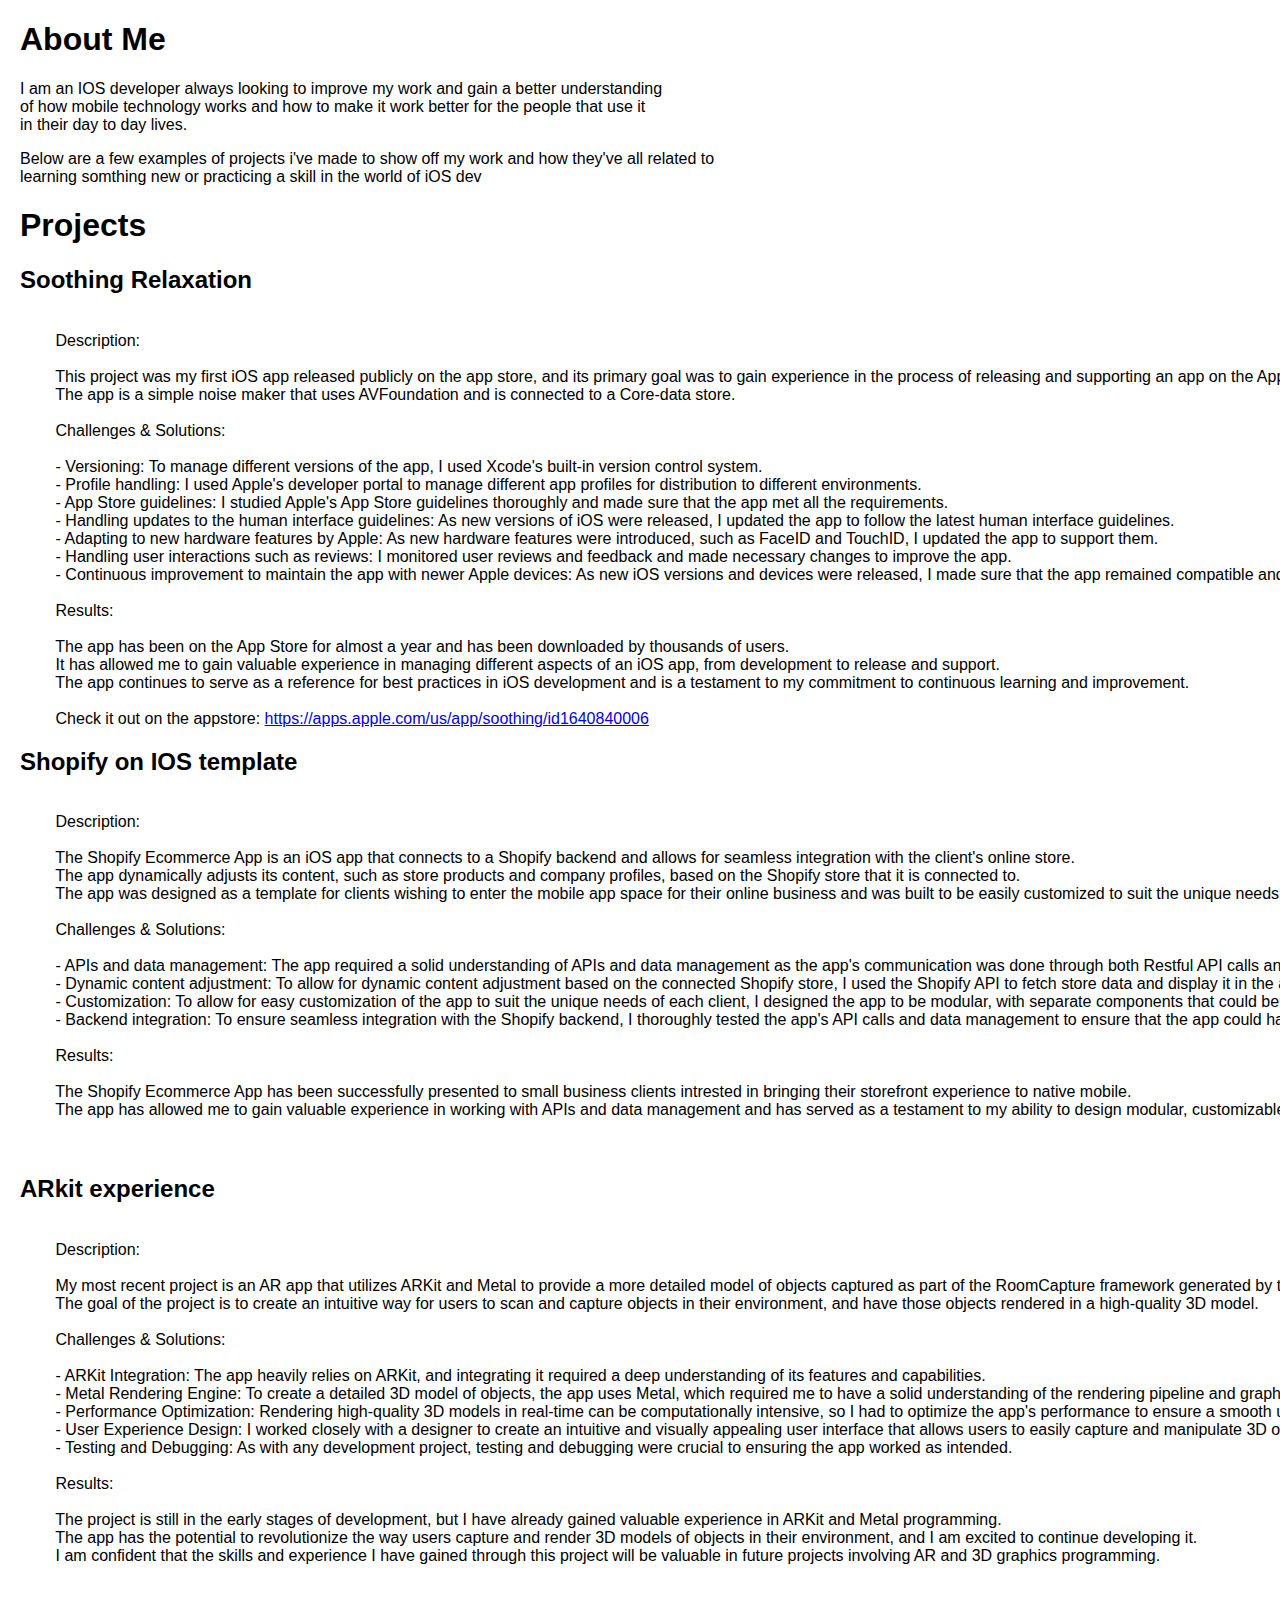
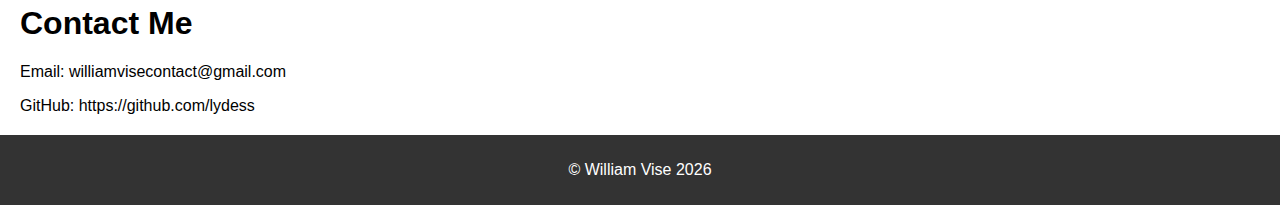
==== index.html @ 891b5a42 "Update index.html" ====
<!DOCTYPE html>
<html lang="en">
<head>
  <meta charset="UTF-8">
  <meta name="viewport" content="width=device-width, initial-scale=1.0">
  <title>Your Name - GitHub Page</title>
  <link rel="stylesheet" href="index.css">
</head>
<body>


  <main>
    <section id="about">
      <h1>About Me</h1>
      <p>I am an IOS developer always looking to improve my work and gain a better understanding <br>
        of how mobile technology works and how to make it work better for the people that use it <br>
        in their day to day lives. <br>
      </p>
      <p>
        Below are a few examples of projects i've made to show off my work and how they've all related to <br>
        learning somthing new or practicing a skill in the world of iOS dev
      </p>
    </section>

    <section id="projects">
      <h1>Projects</h1>
       <h2>Soothing Relaxation </H2>
       <div style="white-space:pre"> 
        Description: 
        
        This project was my first iOS app released publicly on the app store, and its primary goal was to gain experience in the process of releasing and supporting an app on the App Store over a longer period. 
        The app is a simple noise maker that uses AVFoundation and is connected to a Core-data store.

        Challenges & Solutions:
        
        - Versioning: To manage different versions of the app, I used Xcode's built-in version control system.
        - Profile handling: I used Apple's developer portal to manage different app profiles for distribution to different environments.
        - App Store guidelines: I studied Apple's App Store guidelines thoroughly and made sure that the app met all the requirements.
        - Handling updates to the human interface guidelines: As new versions of iOS were released, I updated the app to follow the latest human interface guidelines.
        - Adapting to new hardware features by Apple: As new hardware features were introduced, such as FaceID and TouchID, I updated the app to support them.
        - Handling user interactions such as reviews: I monitored user reviews and feedback and made necessary changes to improve the app.
        - Continuous improvement to maintain the app with newer Apple devices: As new iOS versions and devices were released, I made sure that the app remained compatible and functional.
       
        Results:

        The app has been on the App Store for almost a year and has been downloaded by thousands of users.
        It has allowed me to gain valuable experience in managing different aspects of an iOS app, from development to release and support.
        The app continues to serve as a reference for best practices in iOS development and is a testament to my commitment to continuous learning and improvement.

        Check it out on the appstore: <a href="https://apps.apple.com/us/app/soothing/id1640840006">https://apps.apple.com/us/app/soothing/id1640840006</a>
</div> 
       <h2>Shopify on IOS template </h2> 
       <div style="white-space:pre"> 
        Description: 

        The Shopify Ecommerce App is an iOS app that connects to a Shopify backend and allows for seamless integration with the client's online store. 
        The app dynamically adjusts its content, such as store products and company profiles, based on the Shopify store that it is connected to. 
        The app was designed as a template for clients wishing to enter the mobile app space for their online business and was built to be easily customized to suit the unique needs of each client during consultation.

        Challenges & Solutions:

        - APIs and data management: The app required a solid understanding of APIs and data management as the app's communication was done through both Restful API calls and a Swift package that managed the data exchanges via Graph.Ql.
        - Dynamic content adjustment: To allow for dynamic content adjustment based on the connected Shopify store, I used the Shopify API to fetch store data and display it in the app.
        - Customization: To allow for easy customization of the app to suit the unique needs of each client, I designed the app to be modular, with separate components that could be easily swapped out or customized.
        - Backend integration: To ensure seamless integration with the Shopify backend, I thoroughly tested the app's API calls and data management to ensure that the app could handle different scenarios and edge cases.

        Results:

        The Shopify Ecommerce App has been successfully presented to small business clients intrested in bringing their storefront experience to native mobile.
        The app has allowed me to gain valuable experience in working with APIs and data management and has served as a testament to my ability to design modular, customizable apps that can be easily adapted to suit the unique needs of each client.
      
      </div>
       <h2>ARkit experience</h2>
       <div style="white-space:pre">
        Description:

        My most recent project is an AR app that utilizes ARKit and Metal to provide a more detailed model of objects captured as part of the RoomCapture framework generated by the ARKit scanning session. 
        The goal of the project is to create an intuitive way for users to scan and capture objects in their environment, and have those objects rendered in a high-quality 3D model.

        Challenges & Solutions:
        
        - ARKit Integration: The app heavily relies on ARKit, and integrating it required a deep understanding of its features and capabilities.
        - Metal Rendering Engine: To create a detailed 3D model of objects, the app uses Metal, which required me to have a solid understanding of the rendering pipeline and graphics programming.
        - Performance Optimization: Rendering high-quality 3D models in real-time can be computationally intensive, so I had to optimize the app's performance to ensure a smooth user experience.
        - User Experience Design: I worked closely with a designer to create an intuitive and visually appealing user interface that allows users to easily capture and manipulate 3D objects.
        - Testing and Debugging: As with any development project, testing and debugging were crucial to ensuring the app worked as intended.
        
        Results:
        
        The project is still in the early stages of development, but I have already gained valuable experience in ARKit and Metal programming.
        The app has the potential to revolutionize the way users capture and render 3D models of objects in their environment, and I am excited to continue developing it.
        I am confident that the skills and experience I have gained through this project will be valuable in future projects involving AR and 3D graphics programming.
      </div>
        
      
    </section>

    <section id="contact">
      <h1>Contact Me</h1>
      <p>Email: williamvisecontact@gmail.com</p>
      <p>GitHub: https://github.com/lydess</p>
    </section>
  </main>

  <footer>
    <p> &copy; William Vise
      <script>document.write(new Date().getFullYear());</script>
    </p>
  </footer>
</body>
</html>
---- index.css ----
body {
  font-family: Arial, Helvetica, sans-serif;
  margin: 0;
  padding: 0;
}

header {
  background-color: #333;
  color: #fff;
  padding: 10px;
}

nav ul {
  list-style: none;
  margin: 0;
  padding: 0;
}

nav ul li {
  display: inline-block;
}

nav ul li a {
  color: #fff;
  display: block;
  padding: 10px;
  text-decoration: none;
}

nav ul li a:hover {
  background-color: #555;
}

main {
  margin: 20px;
}

section {
  margin: 20px 0;
}

h1 {
  font-size: 2em;
}

ul {
  list-style: none;
  margin: 0;
  padding: 0;
}

li a {
  color: #333;
  display: block;
  padding: 10px;
  text-decoration: none;
}

li a:hover {
  background-color: #eee;
}

footer {
  background-color: #333;
  color: #fff;
  padding: 10px;
  text-align: center;
}

/* Media Queries */
@media screen and (max-width: 600px) {
  nav ul li {
    display: block;
  }

  nav ul li a {
    padding: 5px;
  }
}
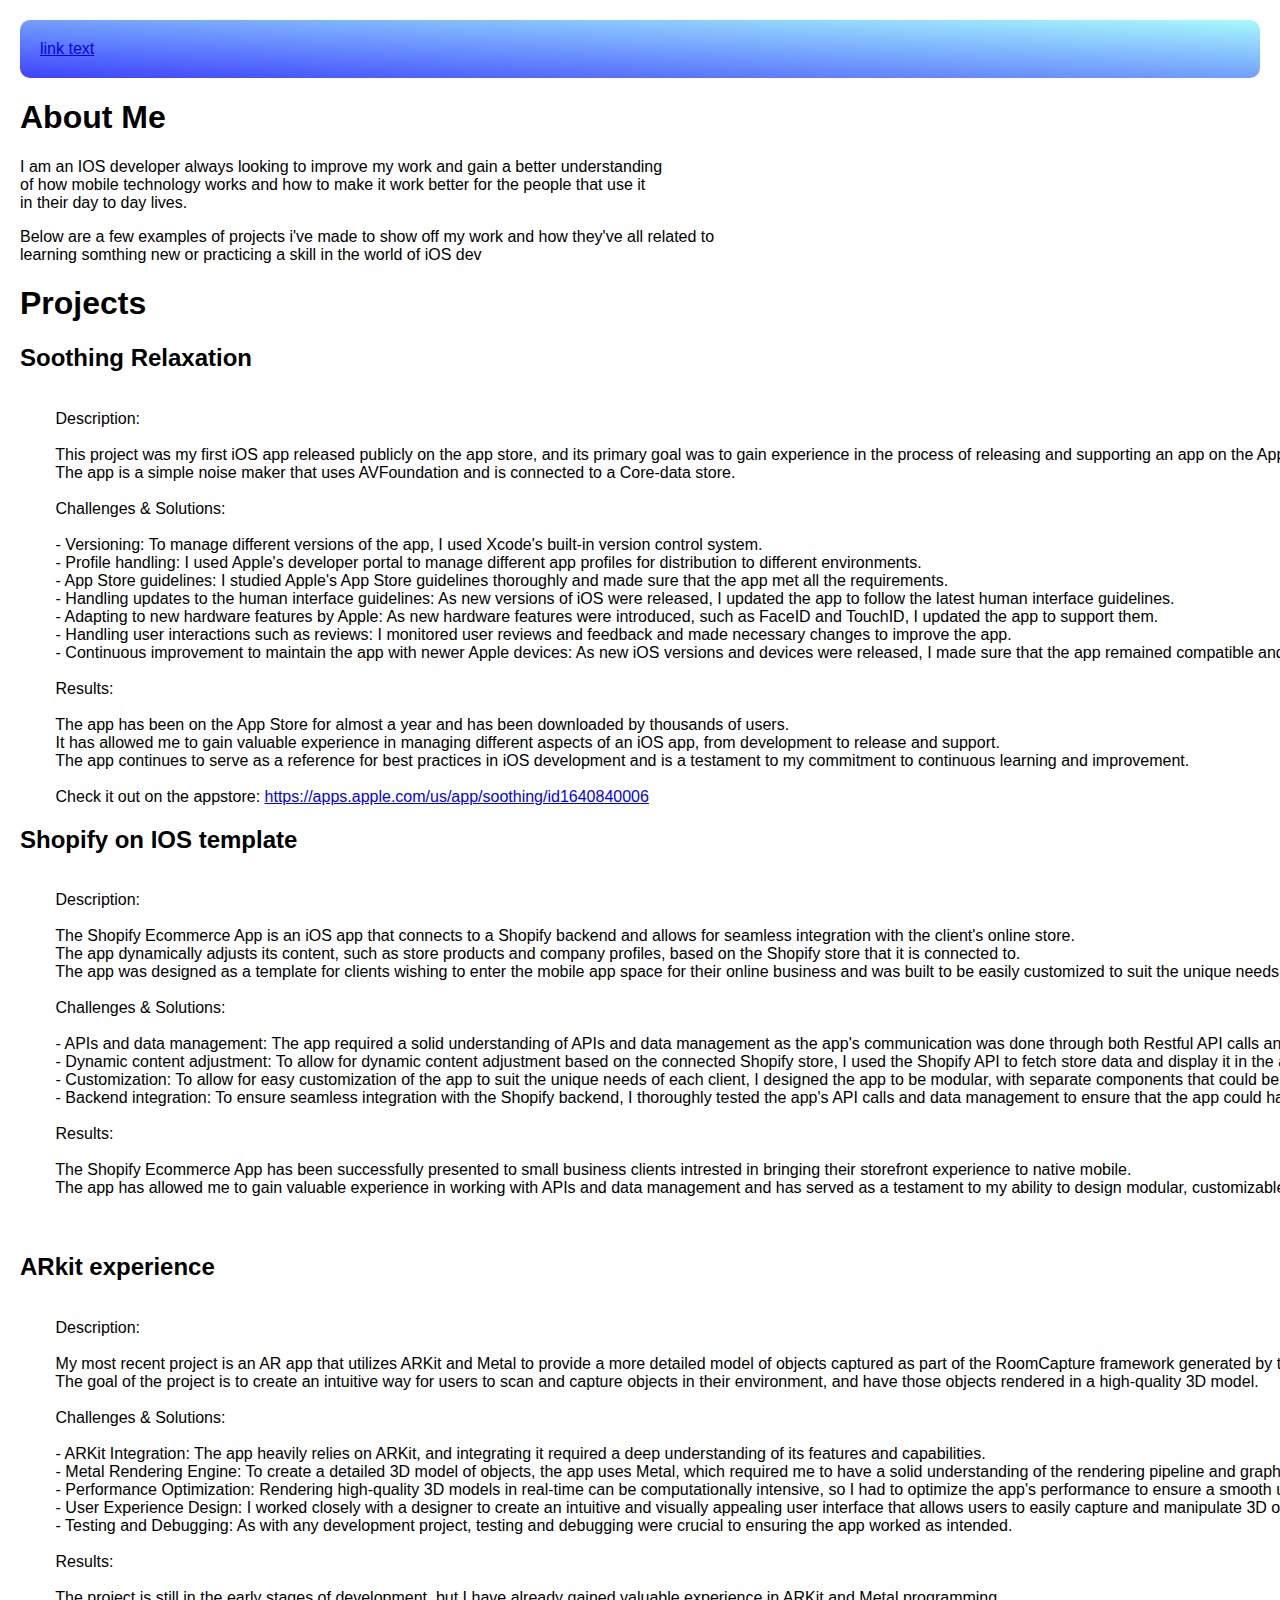
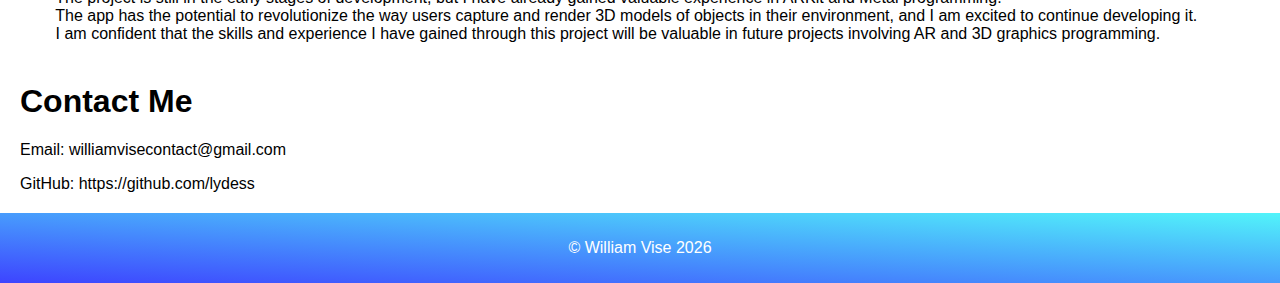
==== commit 986273c0: "added about page" ====
--- a/index.html
+++ b/index.html
@@ -3,13 +3,14 @@
 <head>
   <meta charset="UTF-8">
   <meta name="viewport" content="width=device-width, initial-scale=1.0">
-  <title>Your Name - GitHub Page</title>
+  <title>William Vise Portfolio</title>
   <link rel="stylesheet" href="index.css">
 </head>
 <body>
 
 
   <main>
+    <header><a href="about.html">link text</a></header>
     <section id="about">
       <h1>About Me</h1>
       <p>I am an IOS developer always looking to improve my work and gain a better understanding <br>
--- a/index.css
+++ b/index.css
@@ -5,9 +5,10 @@
 }
 
 header {
-  background-color: #333;
-  color: #fff;
-  padding: 10px;
+  background: linear-gradient(to top right, rgb(61, 67, 255), rgba(82, 244, 250, 0.505));
+  color: rgb(183, 237, 255);
+  padding: 20px;
+  border-radius:  10px;
 }
 
 nav ul {
@@ -61,7 +62,7 @@
 }
 
 footer {
-  background-color: #333;
+  background: linear-gradient(to top right, rgb(61, 68, 255), rgb(82, 244, 250));
   color: #fff;
   padding: 10px;
   text-align: center;
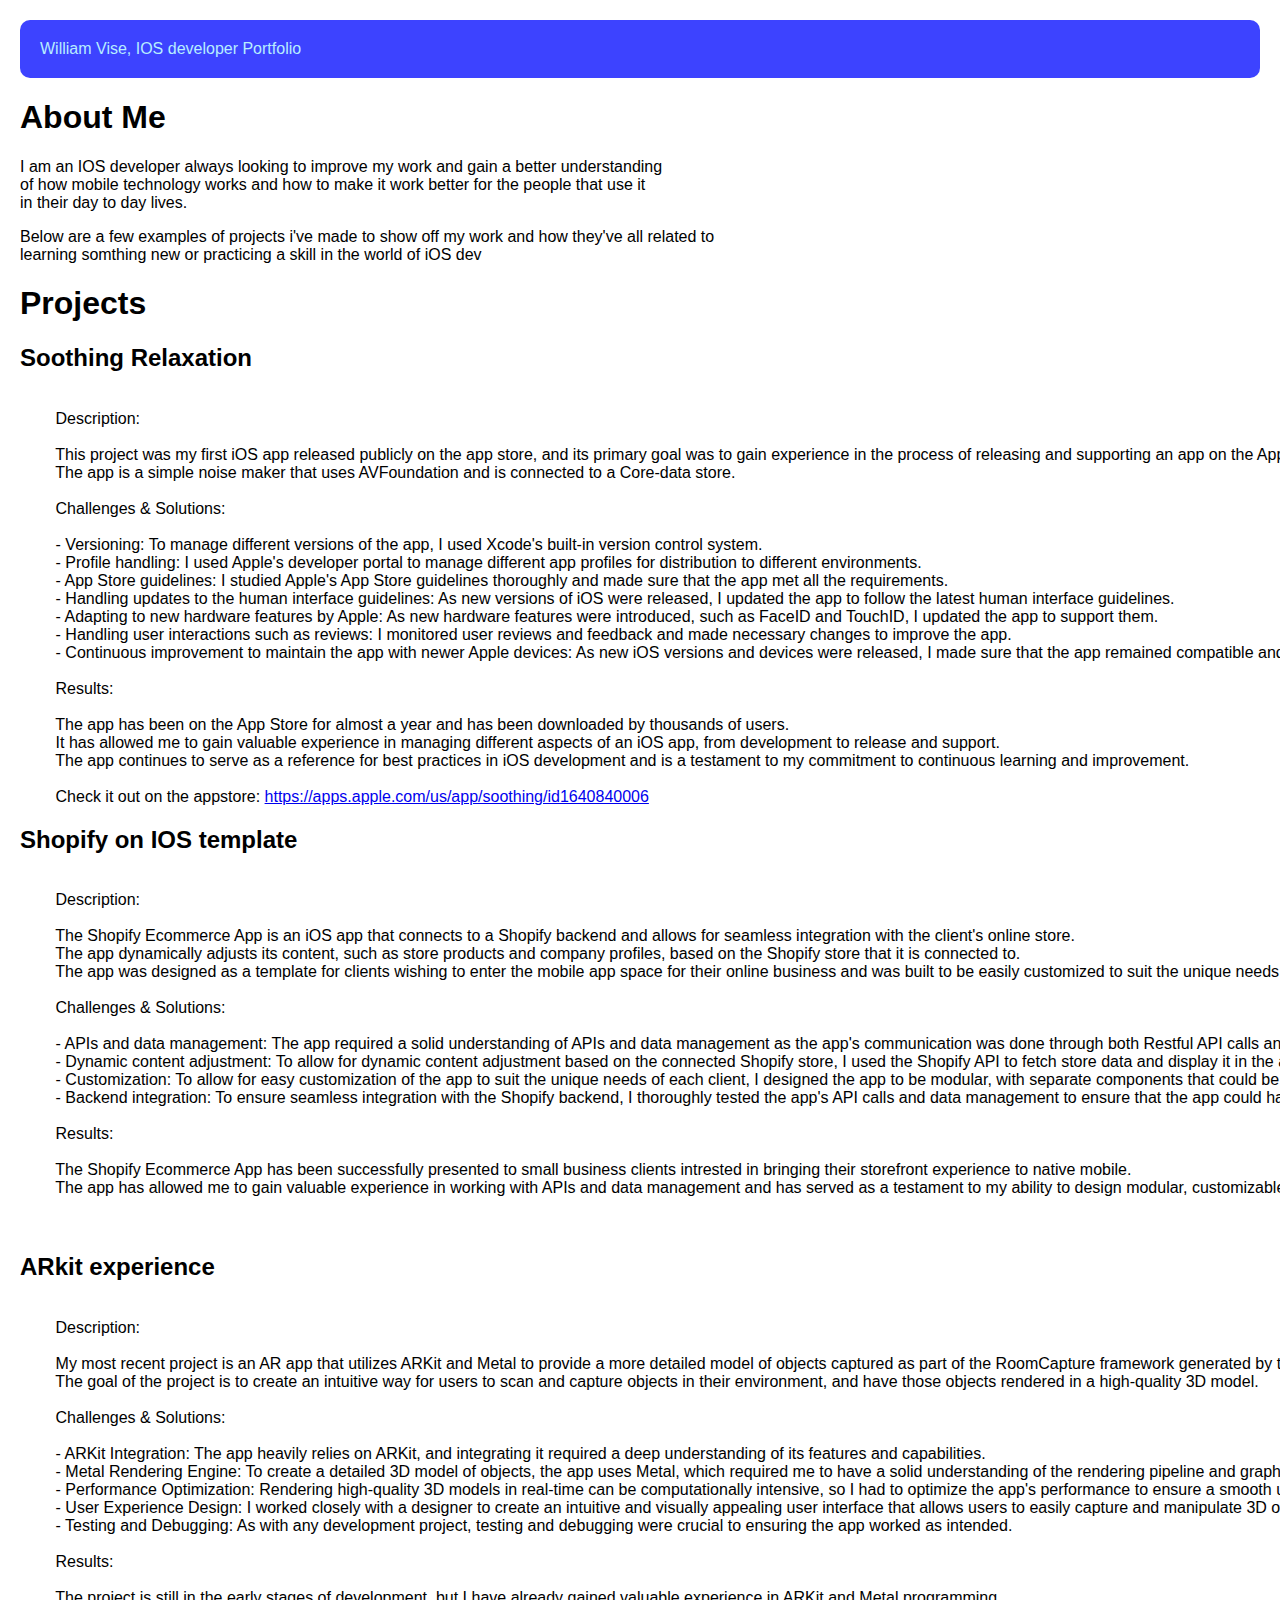
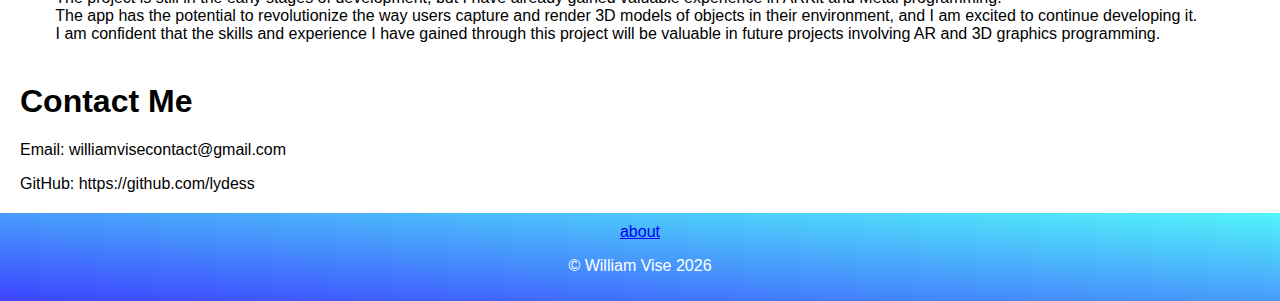
==== commit 0c7d5621: "quick fix" ====
--- a/index.html
+++ b/index.html
@@ -10,7 +10,7 @@
 
 
   <main>
-    <header><a href="about.html">link text</a></header>
+    <header> William Vise, IOS developer Portfolio </header>
     <section id="about">
       <h1>About Me</h1>
       <p>I am an IOS developer always looking to improve my work and gain a better understanding <br>
@@ -104,6 +104,7 @@
   </main>
 
   <footer>
+    <a href="about.html">about</a>
     <p> &copy; William Vise
       <script>document.write(new Date().getFullYear());</script>
     </p>
--- a/index.css
+++ b/index.css
@@ -5,7 +5,7 @@
 }
 
 header {
-  background: linear-gradient(to top right, rgb(61, 67, 255), rgba(82, 244, 250, 0.505));
+  background: rgb(61, 67, 255);
   color: rgb(183, 237, 255);
   padding: 20px;
   border-radius:  10px;
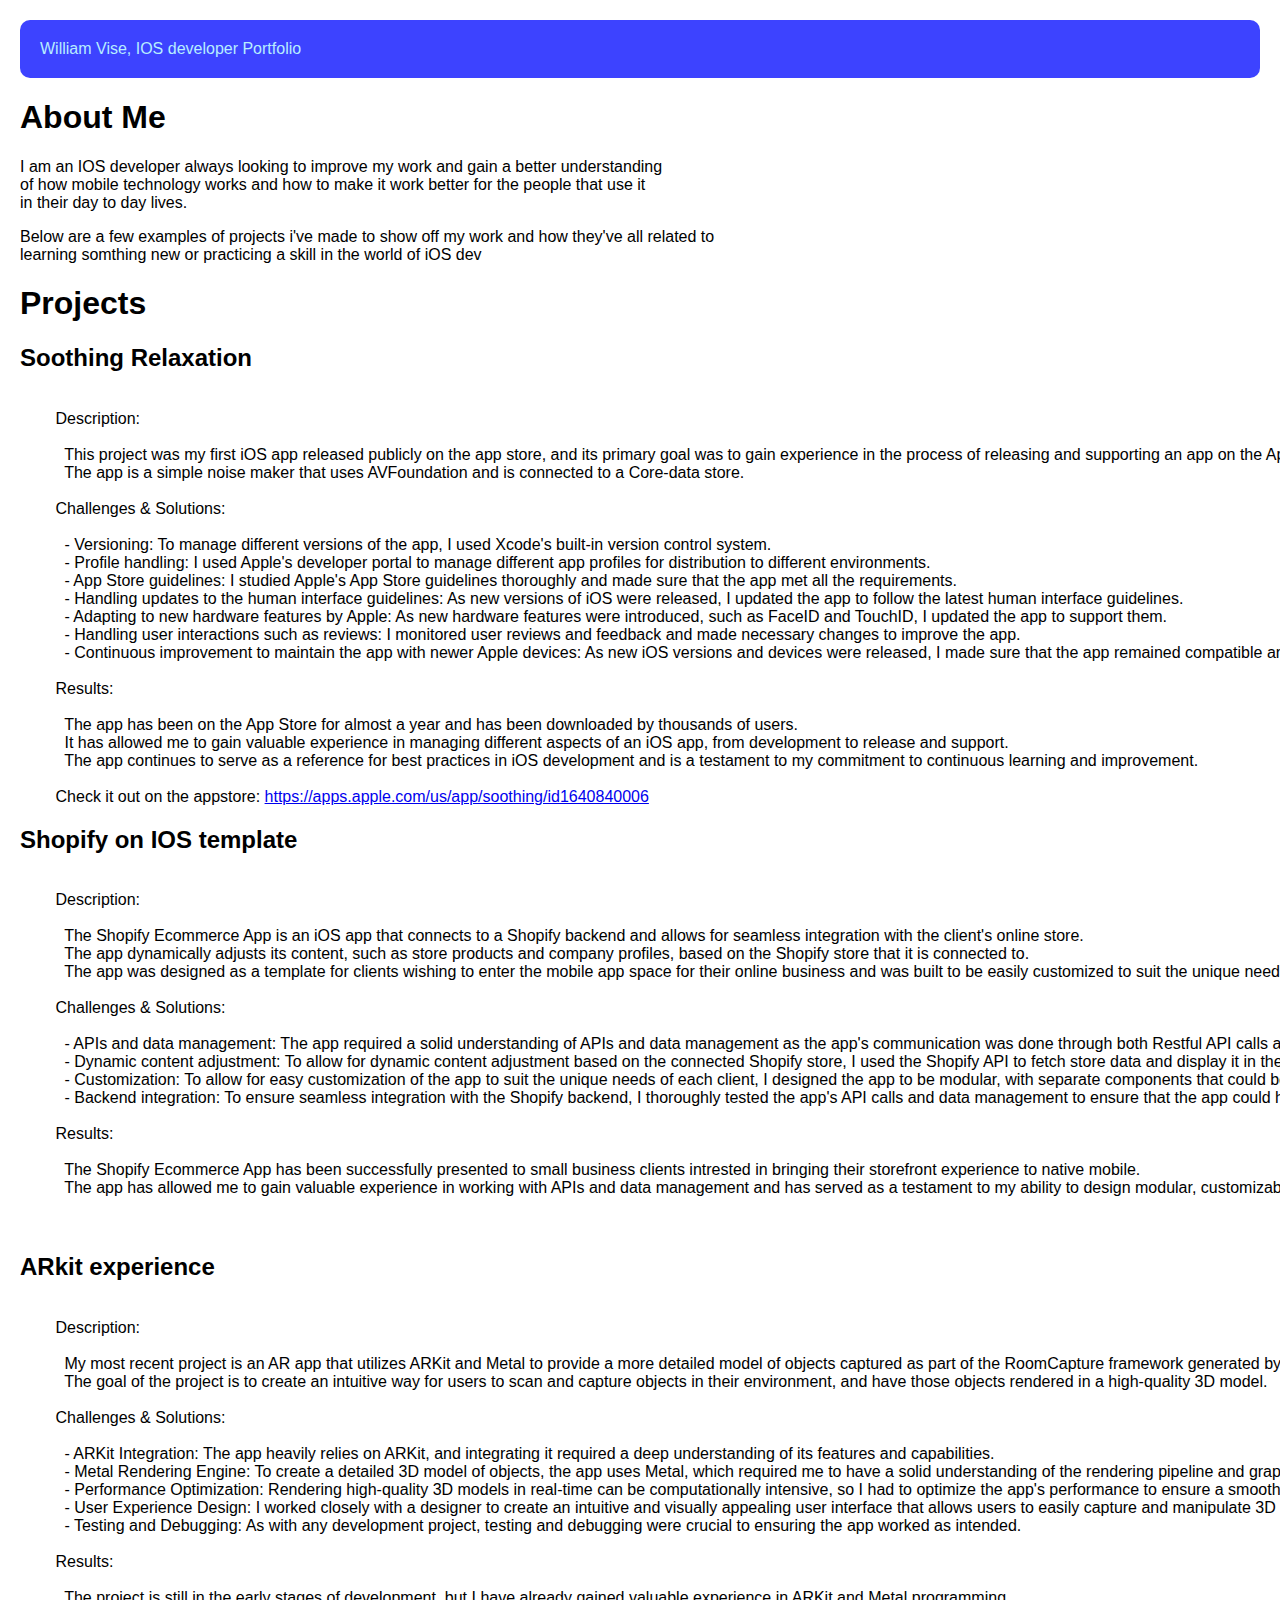
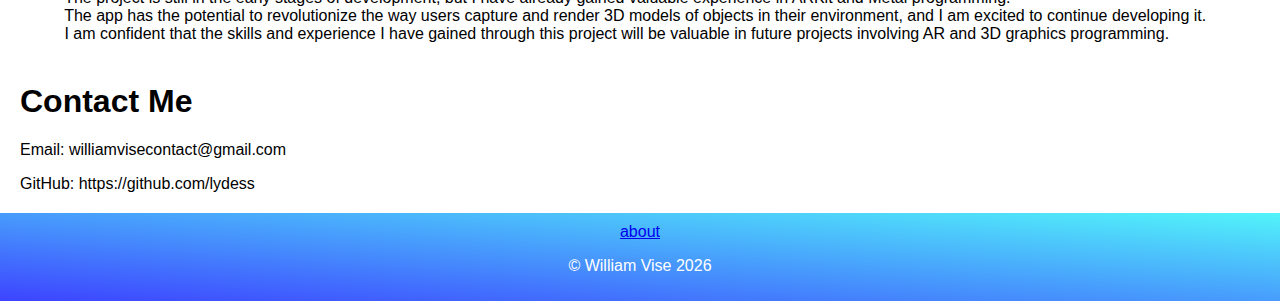
==== commit f27f988e: "made about acutaly about" ====
--- a/index.html
+++ b/index.html
@@ -29,24 +29,24 @@
        <div style="white-space:pre"> 
         Description: 
         
-        This project was my first iOS app released publicly on the app store, and its primary goal was to gain experience in the process of releasing and supporting an app on the App Store over a longer period. 
-        The app is a simple noise maker that uses AVFoundation and is connected to a Core-data store.
+          This project was my first iOS app released publicly on the app store, and its primary goal was to gain experience in the process of releasing and supporting an app on the App Store over a longer period. 
+          The app is a simple noise maker that uses AVFoundation and is connected to a Core-data store.
 
         Challenges & Solutions:
         
-        - Versioning: To manage different versions of the app, I used Xcode's built-in version control system.
-        - Profile handling: I used Apple's developer portal to manage different app profiles for distribution to different environments.
-        - App Store guidelines: I studied Apple's App Store guidelines thoroughly and made sure that the app met all the requirements.
-        - Handling updates to the human interface guidelines: As new versions of iOS were released, I updated the app to follow the latest human interface guidelines.
-        - Adapting to new hardware features by Apple: As new hardware features were introduced, such as FaceID and TouchID, I updated the app to support them.
-        - Handling user interactions such as reviews: I monitored user reviews and feedback and made necessary changes to improve the app.
-        - Continuous improvement to maintain the app with newer Apple devices: As new iOS versions and devices were released, I made sure that the app remained compatible and functional.
+          - Versioning: To manage different versions of the app, I used Xcode's built-in version control system.
+          - Profile handling: I used Apple's developer portal to manage different app profiles for distribution to different environments.
+          - App Store guidelines: I studied Apple's App Store guidelines thoroughly and made sure that the app met all the requirements.
+          - Handling updates to the human interface guidelines: As new versions of iOS were released, I updated the app to follow the latest human interface guidelines.
+          - Adapting to new hardware features by Apple: As new hardware features were introduced, such as FaceID and TouchID, I updated the app to support them.
+          - Handling user interactions such as reviews: I monitored user reviews and feedback and made necessary changes to improve the app.
+          - Continuous improvement to maintain the app with newer Apple devices: As new iOS versions and devices were released, I made sure that the app remained compatible and functional.
        
         Results:
 
-        The app has been on the App Store for almost a year and has been downloaded by thousands of users.
-        It has allowed me to gain valuable experience in managing different aspects of an iOS app, from development to release and support.
-        The app continues to serve as a reference for best practices in iOS development and is a testament to my commitment to continuous learning and improvement.
+          The app has been on the App Store for almost a year and has been downloaded by thousands of users.
+          It has allowed me to gain valuable experience in managing different aspects of an iOS app, from development to release and support.
+          The app continues to serve as a reference for best practices in iOS development and is a testament to my commitment to continuous learning and improvement.
 
         Check it out on the appstore: <a href="https://apps.apple.com/us/app/soothing/id1640840006">https://apps.apple.com/us/app/soothing/id1640840006</a>
 </div> 
@@ -54,43 +54,43 @@
        <div style="white-space:pre"> 
         Description: 
 
-        The Shopify Ecommerce App is an iOS app that connects to a Shopify backend and allows for seamless integration with the client's online store. 
-        The app dynamically adjusts its content, such as store products and company profiles, based on the Shopify store that it is connected to. 
-        The app was designed as a template for clients wishing to enter the mobile app space for their online business and was built to be easily customized to suit the unique needs of each client during consultation.
+          The Shopify Ecommerce App is an iOS app that connects to a Shopify backend and allows for seamless integration with the client's online store. 
+          The app dynamically adjusts its content, such as store products and company profiles, based on the Shopify store that it is connected to. 
+          The app was designed as a template for clients wishing to enter the mobile app space for their online business and was built to be easily customized to suit the unique needs of each client during consultation.
 
         Challenges & Solutions:
 
-        - APIs and data management: The app required a solid understanding of APIs and data management as the app's communication was done through both Restful API calls and a Swift package that managed the data exchanges via Graph.Ql.
-        - Dynamic content adjustment: To allow for dynamic content adjustment based on the connected Shopify store, I used the Shopify API to fetch store data and display it in the app.
-        - Customization: To allow for easy customization of the app to suit the unique needs of each client, I designed the app to be modular, with separate components that could be easily swapped out or customized.
-        - Backend integration: To ensure seamless integration with the Shopify backend, I thoroughly tested the app's API calls and data management to ensure that the app could handle different scenarios and edge cases.
+          - APIs and data management: The app required a solid understanding of APIs and data management as the app's communication was done through both Restful API calls and a Swift package that managed the data exchanges via Graph.Ql.
+          - Dynamic content adjustment: To allow for dynamic content adjustment based on the connected Shopify store, I used the Shopify API to fetch store data and display it in the app.
+          - Customization: To allow for easy customization of the app to suit the unique needs of each client, I designed the app to be modular, with separate components that could be easily swapped out or customized.
+          - Backend integration: To ensure seamless integration with the Shopify backend, I thoroughly tested the app's API calls and data management to ensure that the app could handle different scenarios and edge cases.
 
         Results:
 
-        The Shopify Ecommerce App has been successfully presented to small business clients intrested in bringing their storefront experience to native mobile.
-        The app has allowed me to gain valuable experience in working with APIs and data management and has served as a testament to my ability to design modular, customizable apps that can be easily adapted to suit the unique needs of each client.
+          The Shopify Ecommerce App has been successfully presented to small business clients intrested in bringing their storefront experience to native mobile.
+          The app has allowed me to gain valuable experience in working with APIs and data management and has served as a testament to my ability to design modular, customizable apps that can be easily adapted to suit the unique needs of each client.
       
       </div>
        <h2>ARkit experience</h2>
        <div style="white-space:pre">
         Description:
 
-        My most recent project is an AR app that utilizes ARKit and Metal to provide a more detailed model of objects captured as part of the RoomCapture framework generated by the ARKit scanning session. 
-        The goal of the project is to create an intuitive way for users to scan and capture objects in their environment, and have those objects rendered in a high-quality 3D model.
+          My most recent project is an AR app that utilizes ARKit and Metal to provide a more detailed model of objects captured as part of the RoomCapture framework generated by the ARKit scanning session. 
+          The goal of the project is to create an intuitive way for users to scan and capture objects in their environment, and have those objects rendered in a high-quality 3D model.
 
         Challenges & Solutions:
         
-        - ARKit Integration: The app heavily relies on ARKit, and integrating it required a deep understanding of its features and capabilities.
-        - Metal Rendering Engine: To create a detailed 3D model of objects, the app uses Metal, which required me to have a solid understanding of the rendering pipeline and graphics programming.
-        - Performance Optimization: Rendering high-quality 3D models in real-time can be computationally intensive, so I had to optimize the app's performance to ensure a smooth user experience.
-        - User Experience Design: I worked closely with a designer to create an intuitive and visually appealing user interface that allows users to easily capture and manipulate 3D objects.
-        - Testing and Debugging: As with any development project, testing and debugging were crucial to ensuring the app worked as intended.
+          - ARKit Integration: The app heavily relies on ARKit, and integrating it required a deep understanding of its features and capabilities.
+          - Metal Rendering Engine: To create a detailed 3D model of objects, the app uses Metal, which required me to have a solid understanding of the rendering pipeline and graphics programming.
+          - Performance Optimization: Rendering high-quality 3D models in real-time can be computationally intensive, so I had to optimize the app's performance to ensure a smooth user experience.
+          - User Experience Design: I worked closely with a designer to create an intuitive and visually appealing user interface that allows users to easily capture and manipulate 3D objects.
+          - Testing and Debugging: As with any development project, testing and debugging were crucial to ensuring the app worked as intended.
         
         Results:
         
-        The project is still in the early stages of development, but I have already gained valuable experience in ARKit and Metal programming.
-        The app has the potential to revolutionize the way users capture and render 3D models of objects in their environment, and I am excited to continue developing it.
-        I am confident that the skills and experience I have gained through this project will be valuable in future projects involving AR and 3D graphics programming.
+          The project is still in the early stages of development, but I have already gained valuable experience in ARKit and Metal programming.
+          The app has the potential to revolutionize the way users capture and render 3D models of objects in their environment, and I am excited to continue developing it.
+          I am confident that the skills and experience I have gained through this project will be valuable in future projects involving AR and 3D graphics programming.
       </div>
         
       
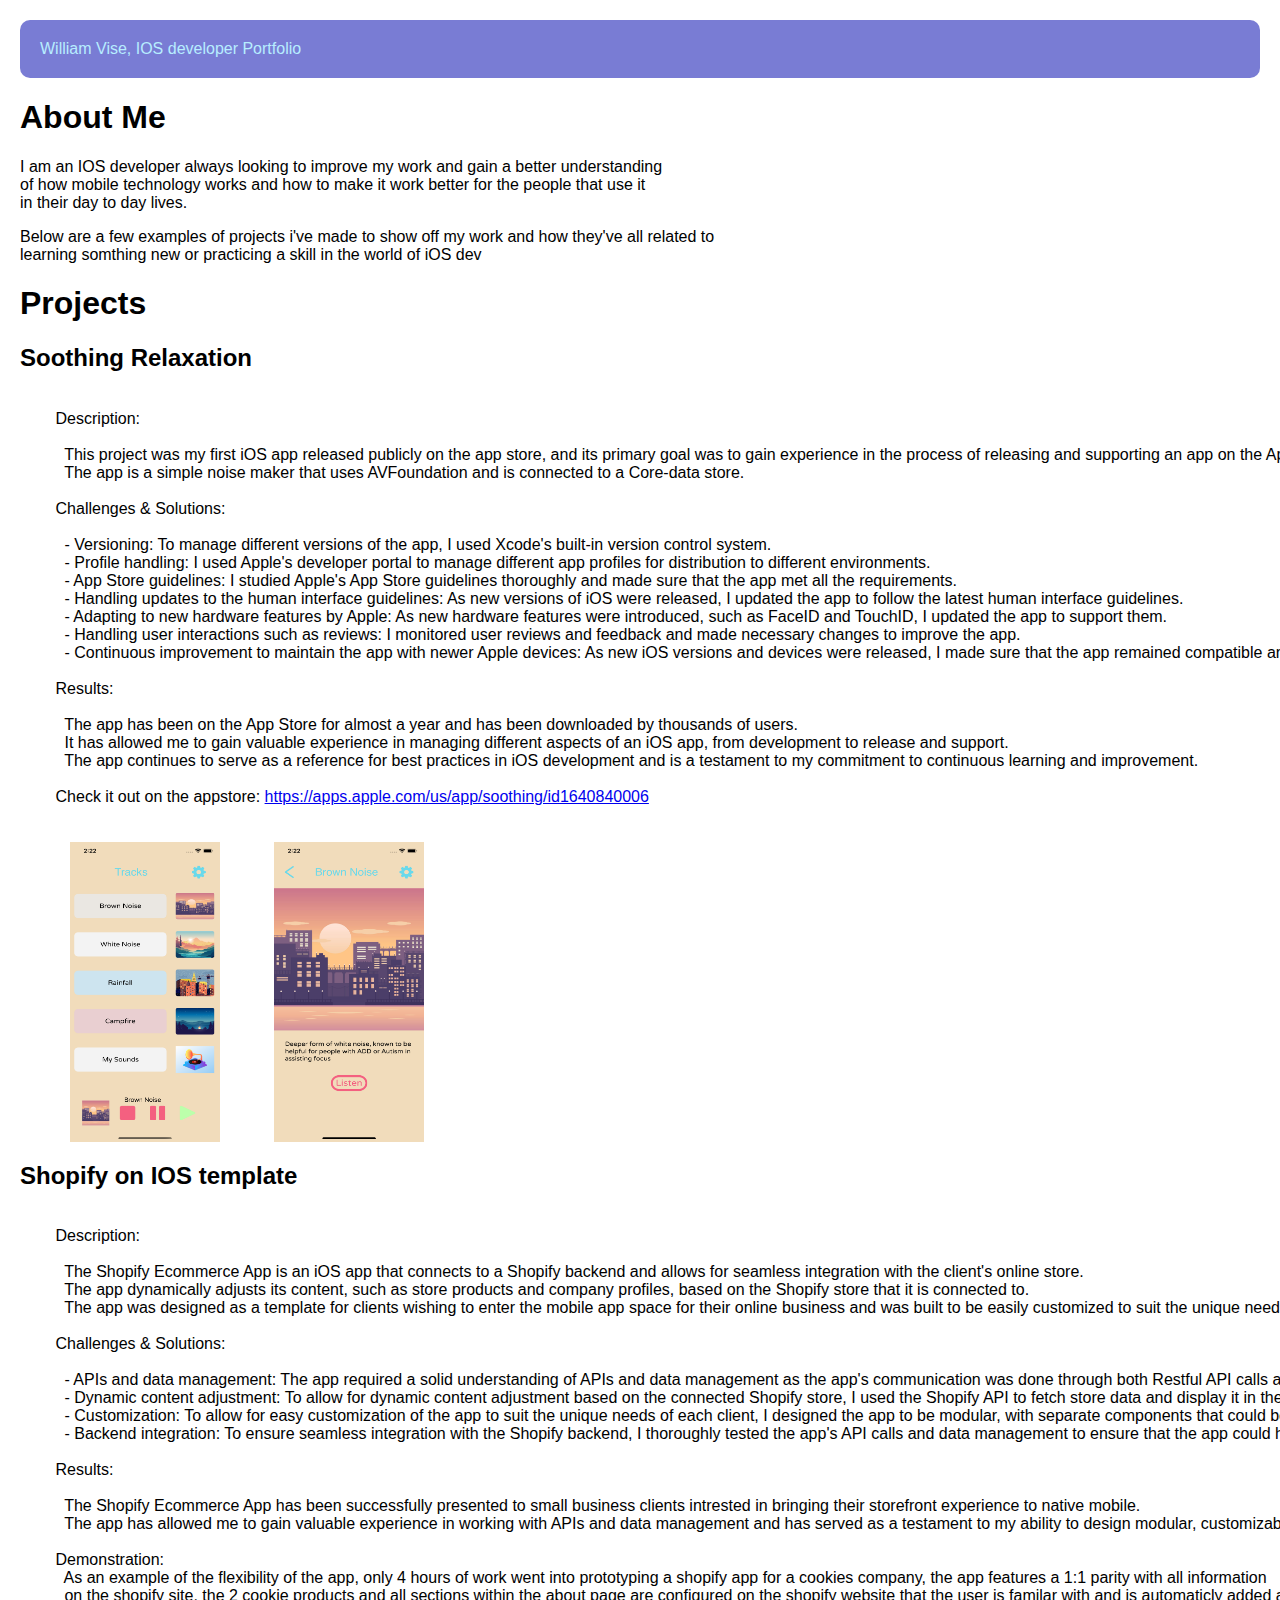
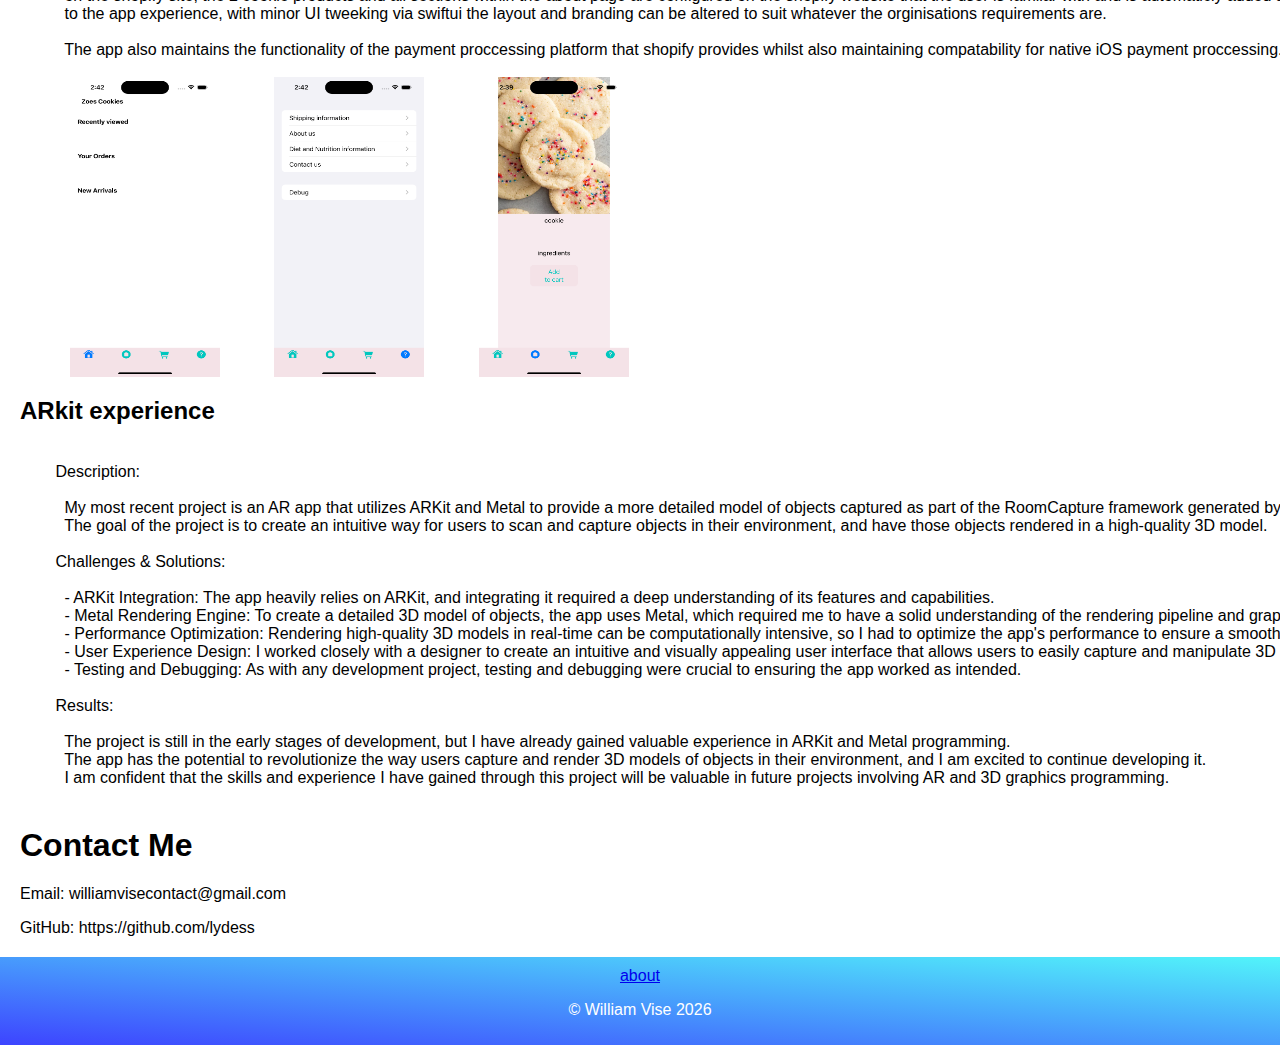
==== commit 86edf9e4: "added images" ====
--- a/index.html
+++ b/index.html
@@ -49,7 +49,13 @@
           The app continues to serve as a reference for best practices in iOS development and is a testament to my commitment to continuous learning and improvement.
 
         Check it out on the appstore: <a href="https://apps.apple.com/us/app/soothing/id1640840006">https://apps.apple.com/us/app/soothing/id1640840006</a>
+        
+        
 </div> 
+<div id="imagestack">
+  <img src="static/p1home.png" width="150" height="300" alt="Image description">
+  <img src="static/p1song.png" width="150" height="300" alt="Image description">
+</div>
        <h2>Shopify on IOS template </h2> 
        <div style="white-space:pre"> 
         Description: 
@@ -69,8 +75,19 @@
 
           The Shopify Ecommerce App has been successfully presented to small business clients intrested in bringing their storefront experience to native mobile.
           The app has allowed me to gain valuable experience in working with APIs and data management and has served as a testament to my ability to design modular, customizable apps that can be easily adapted to suit the unique needs of each client.
-      
-      </div>
+
+        Demonstration:
+          As an example of the flexibility of the app, only 4 hours of work went into prototyping a shopify app for a cookies company, the app features a 1:1 parity with all information
+          on the shopify site, the 2 cookie products and all sections within the about page are configured on the shopify website that the user is familar with and is automaticly added and updated
+          to the app experience, with minor UI tweeking via swiftui the layout and branding can be altered to suit whatever the orginisations requirements are.
+
+          The app also maintains the functionality of the payment proccessing platform that shopify provides whilst also maintaining compatability for native iOS payment proccessing.
+       </div>
+       <div id="imagestack">
+        <img src="static/p2home.png" width="150" height="300" alt="Image description">
+        <img src="static/p2about.png" width="150" height="300" alt="Image description">
+        <img src="static/p2product.png" width="150" height="300" alt="Image description">
+  </div>
        <h2>ARkit experience</h2>
        <div style="white-space:pre">
         Description:
@@ -92,7 +109,7 @@
           The app has the potential to revolutionize the way users capture and render 3D models of objects in their environment, and I am excited to continue developing it.
           I am confident that the skills and experience I have gained through this project will be valuable in future projects involving AR and 3D graphics programming.
       </div>
-        
+
       
     </section>
 
--- a/index.css
+++ b/index.css
@@ -5,7 +5,7 @@
 }
 
 header {
-  background: rgb(61, 67, 255);
+  background: rgb(121, 124, 212);
   color: rgb(183, 237, 255);
   padding: 20px;
   border-radius:  10px;
@@ -68,6 +68,12 @@
   text-align: center;
 }
 
+#imagestack img {
+  display: inline-block;
+  vertical-align: middle;
+  padding-left: 50px;
+}
+
 /* Media Queries */
 @media screen and (max-width: 600px) {
   nav ul li {
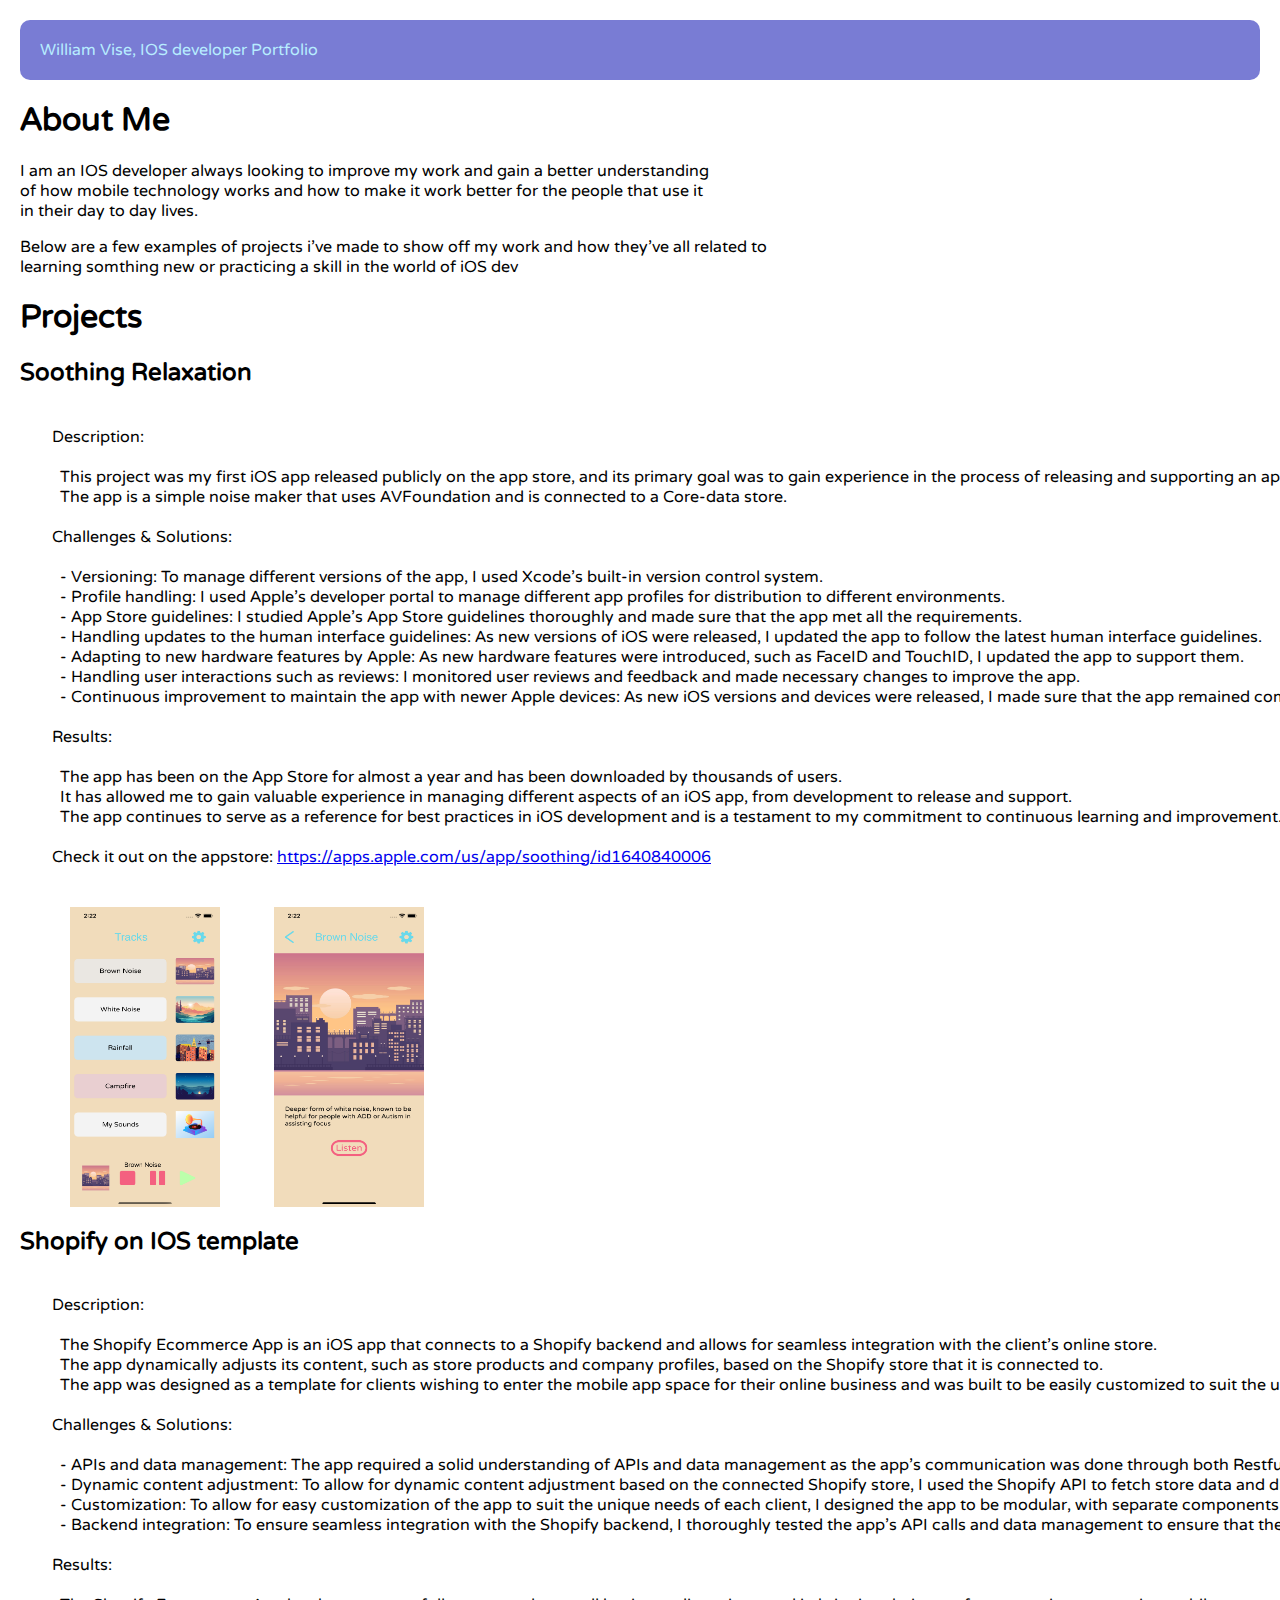
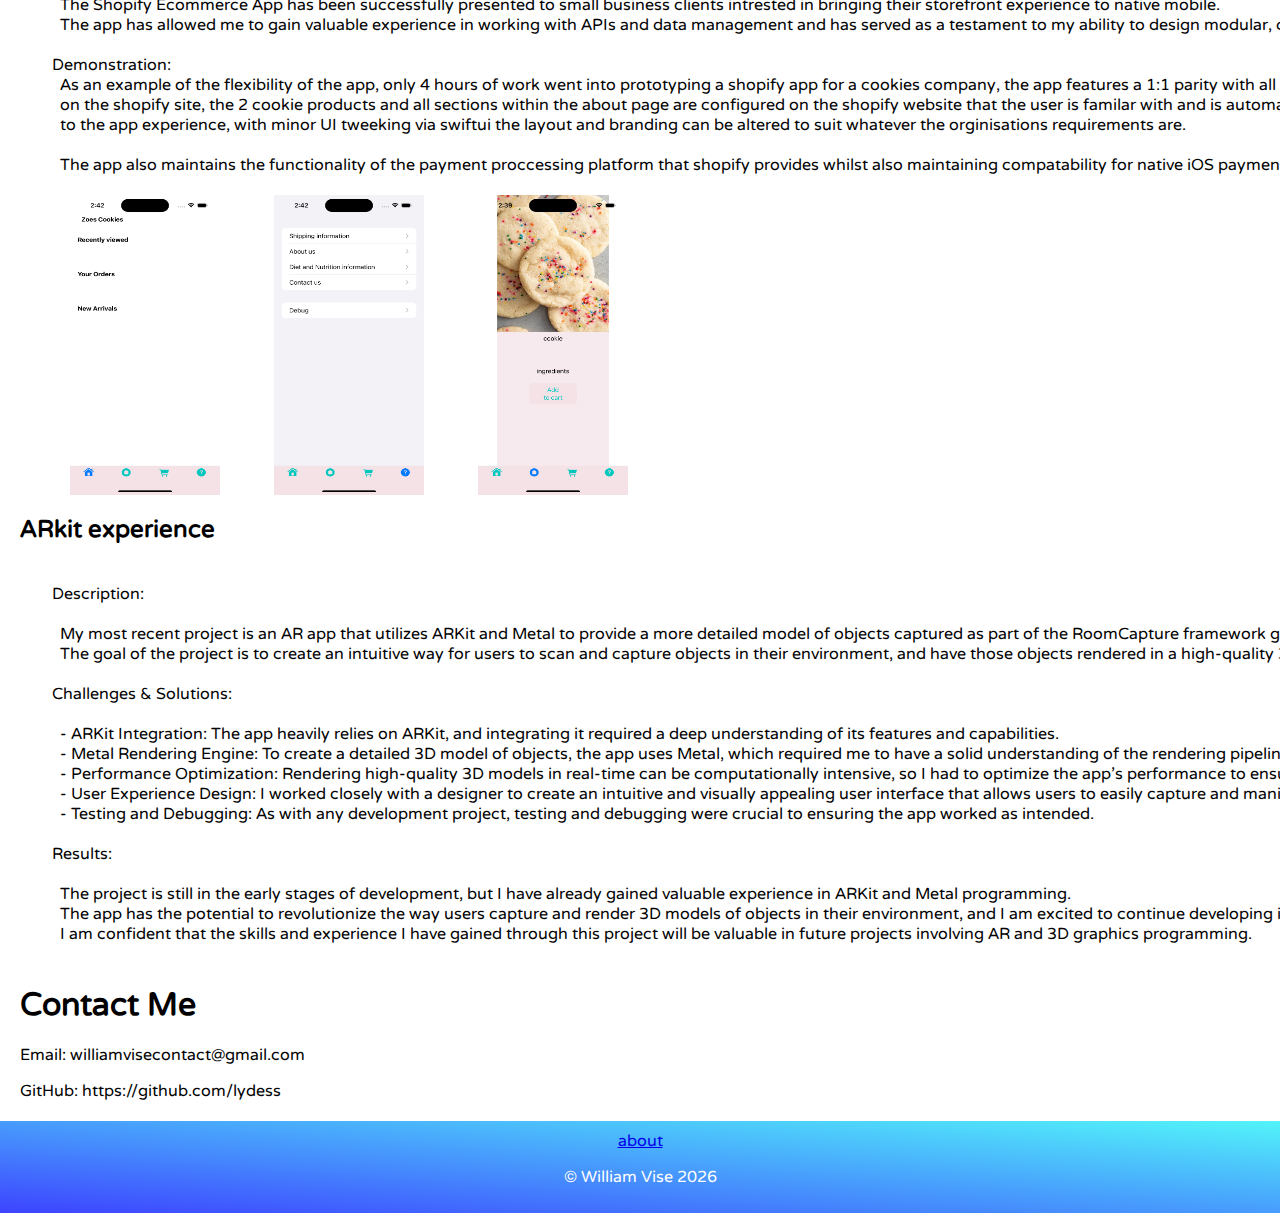
==== commit fd4fb5e3: "added custom font" ====
--- a/index.html
+++ b/index.html
@@ -5,6 +5,12 @@
   <meta name="viewport" content="width=device-width, initial-scale=1.0">
   <title>William Vise Portfolio</title>
   <link rel="stylesheet" href="index.css">
+  <link href="fonts/ValeraRound.ttf" rel="stylesheet">
+  <style>
+    
+   
+  </style>
+
 </head>
 <body>
 
@@ -26,7 +32,7 @@
     <section id="projects">
       <h1>Projects</h1>
        <h2>Soothing Relaxation </H2>
-       <div style="white-space:pre"> 
+       <div style="white-space:pre" id="bodytext"> 
         Description: 
         
           This project was my first iOS app released publicly on the app store, and its primary goal was to gain experience in the process of releasing and supporting an app on the App Store over a longer period. 
@@ -57,7 +63,7 @@
   <img src="static/p1song.png" width="150" height="300" alt="Image description">
 </div>
        <h2>Shopify on IOS template </h2> 
-       <div style="white-space:pre"> 
+       <div style="white-space:pre" id="bodytext"> 
         Description: 
 
           The Shopify Ecommerce App is an iOS app that connects to a Shopify backend and allows for seamless integration with the client's online store. 
@@ -89,7 +95,7 @@
         <img src="static/p2product.png" width="150" height="300" alt="Image description">
   </div>
        <h2>ARkit experience</h2>
-       <div style="white-space:pre">
+       <div style="white-space:pre" id="bodytext">
         Description:
 
           My most recent project is an AR app that utilizes ARKit and Metal to provide a more detailed model of objects captured as part of the RoomCapture framework generated by the ARKit scanning session. 
--- a/index.css
+++ b/index.css
@@ -1,5 +1,11 @@
+@font-face {
+  font-family: 'ValeraRound';
+  src: url('fonts/ValeraRound.ttf');
+  font-family: 'CustomFont', Arial, sans-serif;
+}
+
 body {
-  font-family: Arial, Helvetica, sans-serif;
+  font-family: 'ValeraRound', Arial, Helvetica, sans-serif;
   margin: 0;
   padding: 0;
 }
@@ -10,7 +16,9 @@
   padding: 20px;
   border-radius:  10px;
 }
-
+p {
+  font-family: 'ValeraRound', Arial, Helvetica, sans-serif;
+}
 nav ul {
   list-style: none;
   margin: 0;
@@ -67,12 +75,16 @@
   padding: 10px;
   text-align: center;
 }
-
+#bodytext {
+  
+}
 #imagestack img {
   display: inline-block;
   vertical-align: middle;
   padding-left: 50px;
 }
+
+
 
 /* Media Queries */
 @media screen and (max-width: 600px) {
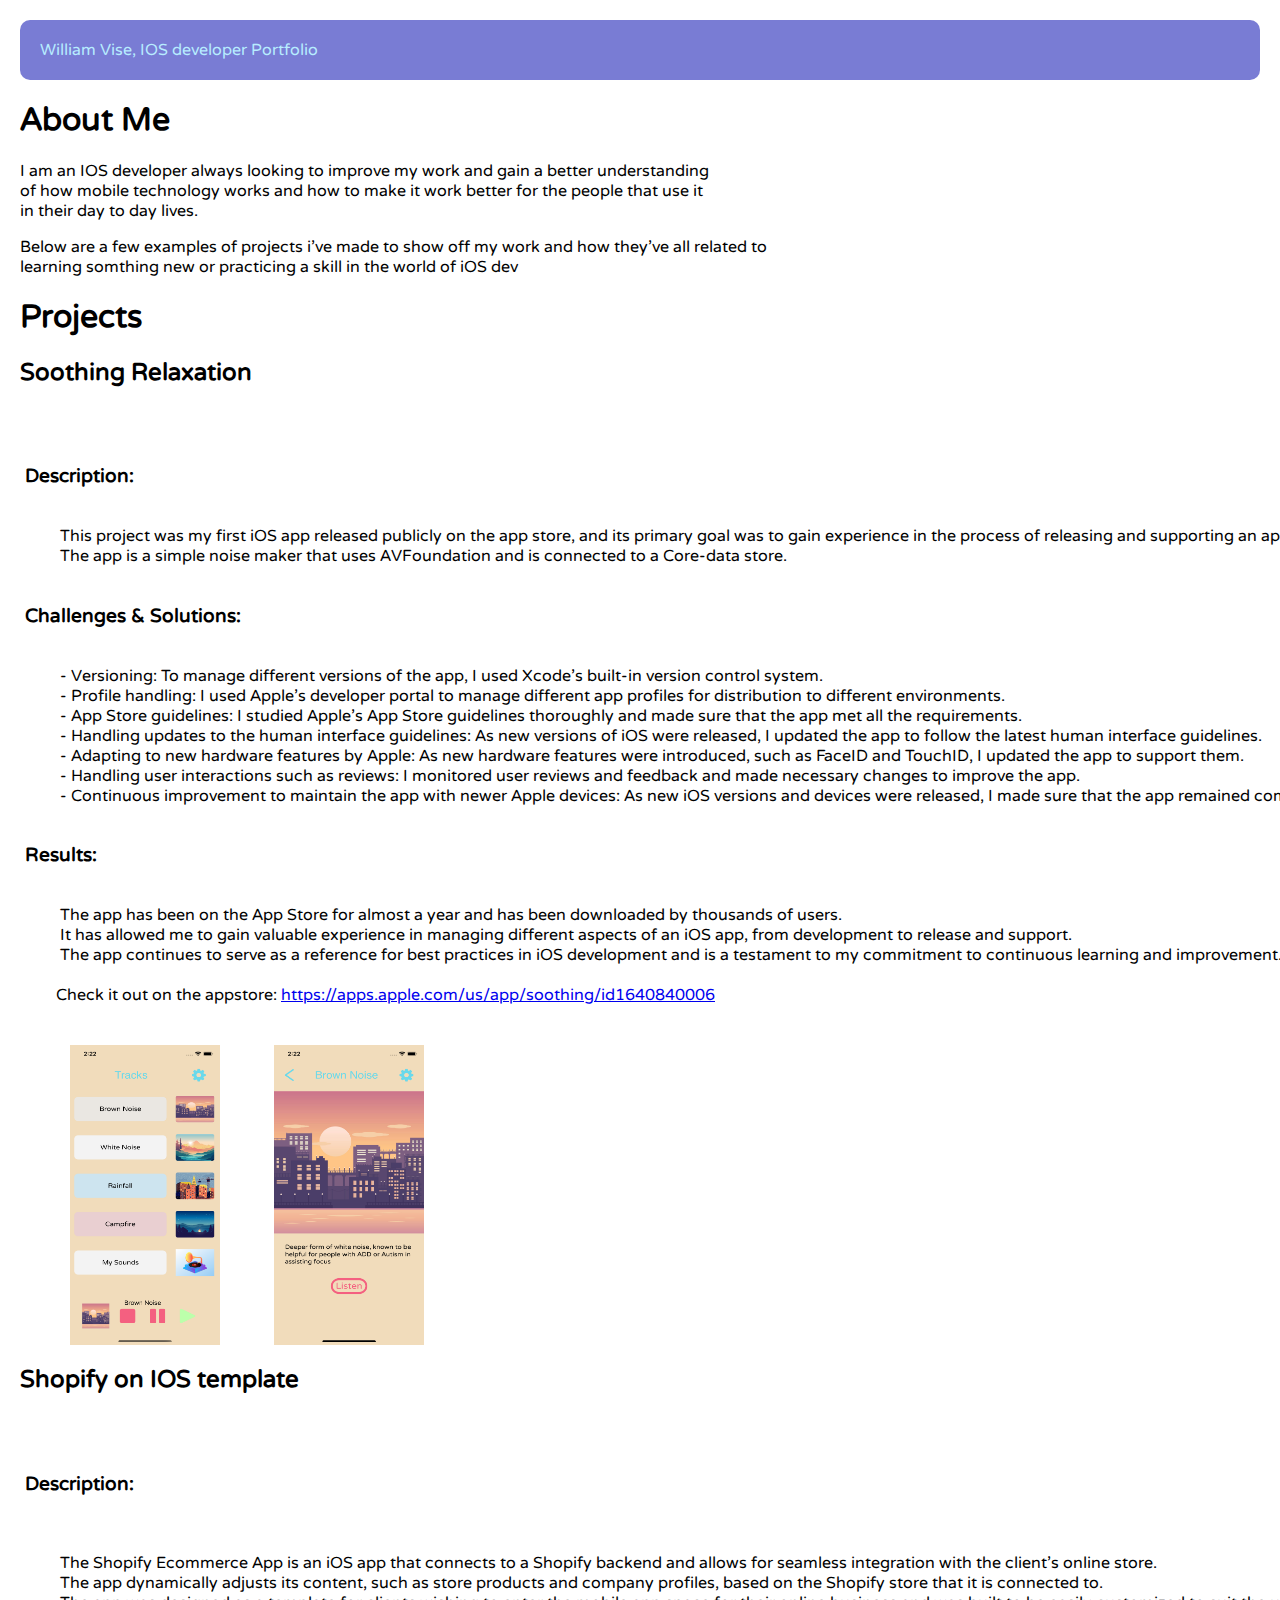
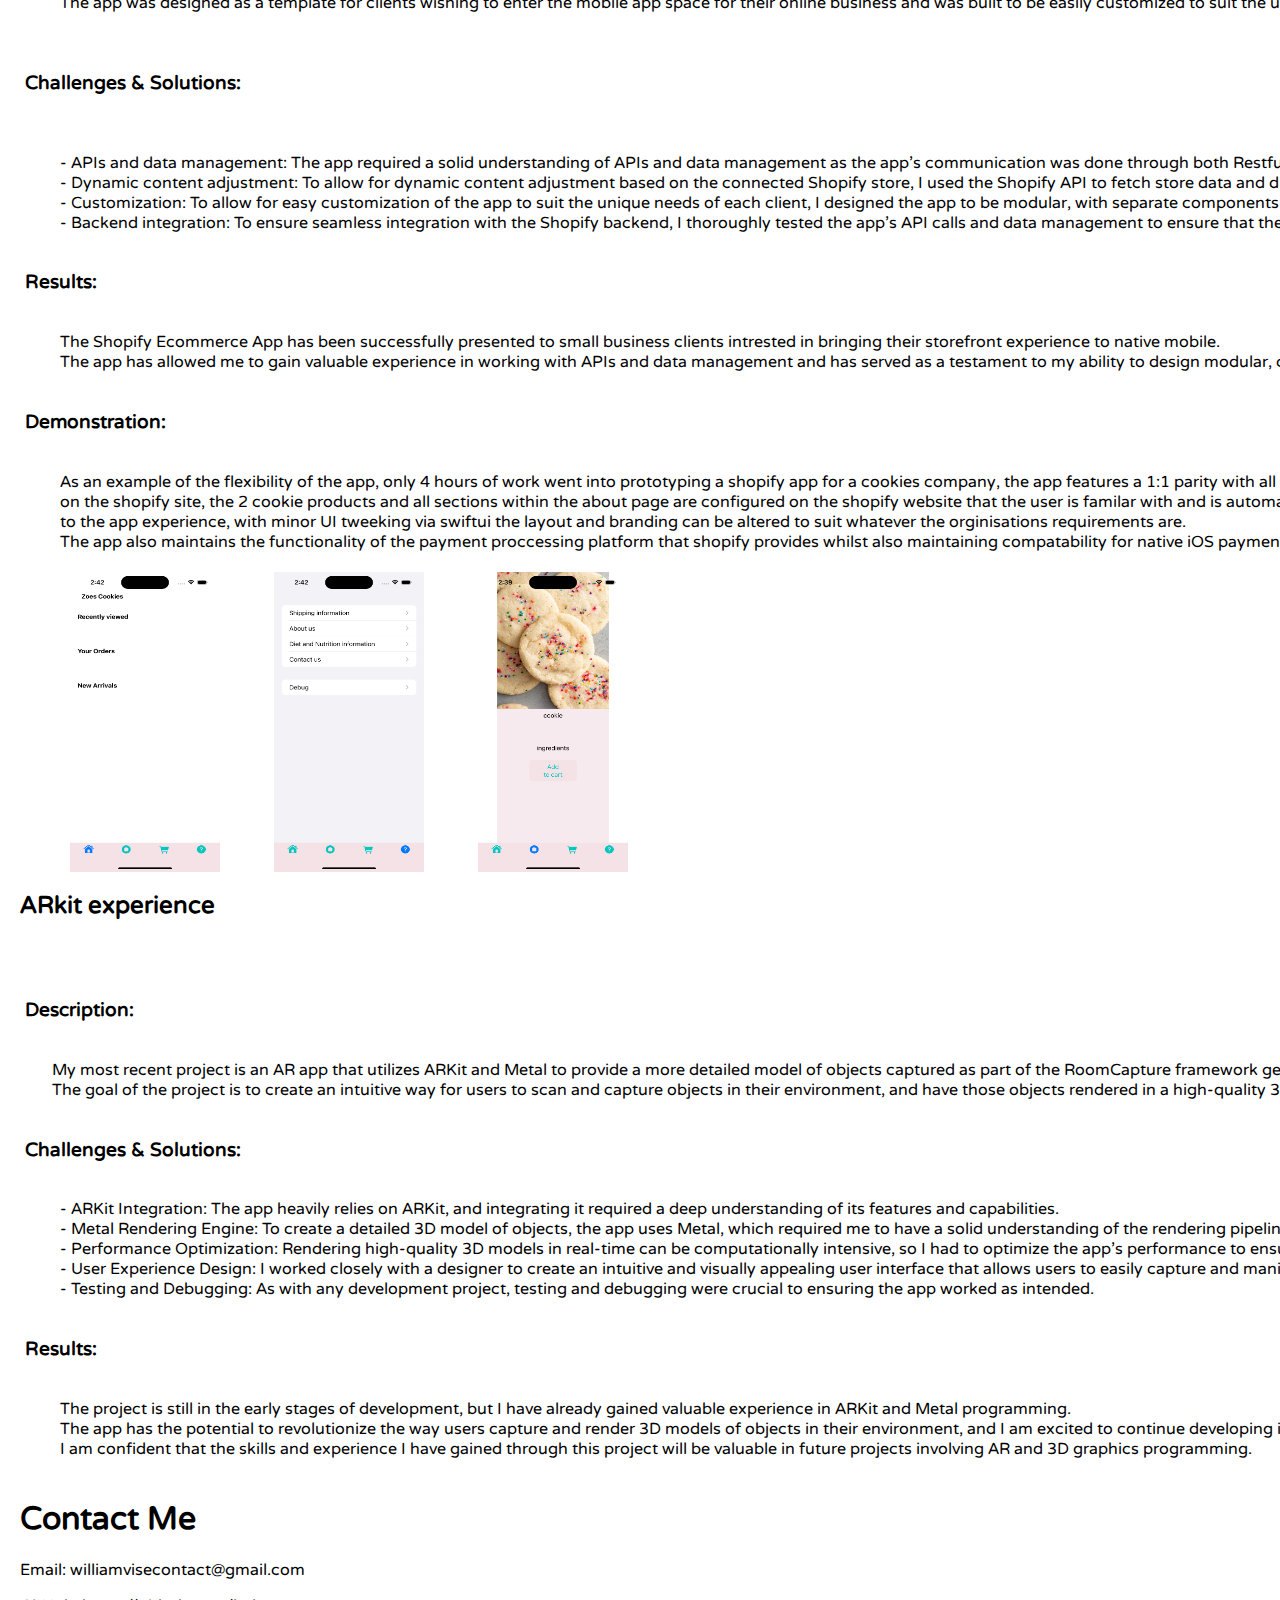
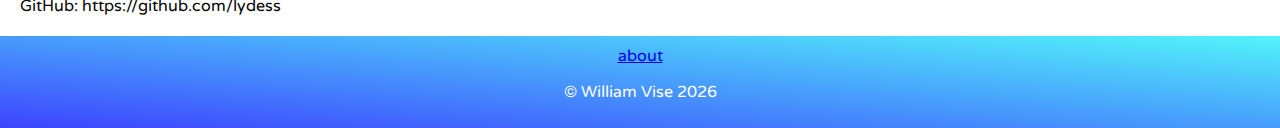
==== commit 98afe429: "cleaned up the text formatting" ====
--- a/index.html
+++ b/index.html
@@ -33,13 +33,10 @@
       <h1>Projects</h1>
        <h2>Soothing Relaxation </H2>
        <div style="white-space:pre" id="bodytext"> 
-        Description: 
-        
+        <h3> Description: </h3>
           This project was my first iOS app released publicly on the app store, and its primary goal was to gain experience in the process of releasing and supporting an app on the App Store over a longer period. 
           The app is a simple noise maker that uses AVFoundation and is connected to a Core-data store.
-
-        Challenges & Solutions:
-        
+        <h3> Challenges & Solutions: </h3>
           - Versioning: To manage different versions of the app, I used Xcode's built-in version control system.
           - Profile handling: I used Apple's developer portal to manage different app profiles for distribution to different environments.
           - App Store guidelines: I studied Apple's App Store guidelines thoroughly and made sure that the app met all the requirements.
@@ -47,14 +44,12 @@
           - Adapting to new hardware features by Apple: As new hardware features were introduced, such as FaceID and TouchID, I updated the app to support them.
           - Handling user interactions such as reviews: I monitored user reviews and feedback and made necessary changes to improve the app.
           - Continuous improvement to maintain the app with newer Apple devices: As new iOS versions and devices were released, I made sure that the app remained compatible and functional.
-       
-        Results:
-
+        <h3> Results: </h3>
           The app has been on the App Store for almost a year and has been downloaded by thousands of users.
           It has allowed me to gain valuable experience in managing different aspects of an iOS app, from development to release and support.
           The app continues to serve as a reference for best practices in iOS development and is a testament to my commitment to continuous learning and improvement.
 
-        Check it out on the appstore: <a href="https://apps.apple.com/us/app/soothing/id1640840006">https://apps.apple.com/us/app/soothing/id1640840006</a>
+         Check it out on the appstore: <a href="https://apps.apple.com/us/app/soothing/id1640840006">https://apps.apple.com/us/app/soothing/id1640840006</a>
         
         
 </div> 
@@ -64,29 +59,25 @@
 </div>
        <h2>Shopify on IOS template </h2> 
        <div style="white-space:pre" id="bodytext"> 
-        Description: 
+        <h3> Description:  </h3>
 
           The Shopify Ecommerce App is an iOS app that connects to a Shopify backend and allows for seamless integration with the client's online store. 
           The app dynamically adjusts its content, such as store products and company profiles, based on the Shopify store that it is connected to. 
           The app was designed as a template for clients wishing to enter the mobile app space for their online business and was built to be easily customized to suit the unique needs of each client during consultation.
 
-        Challenges & Solutions:
+        <h3> Challenges & Solutions: </h3>
 
           - APIs and data management: The app required a solid understanding of APIs and data management as the app's communication was done through both Restful API calls and a Swift package that managed the data exchanges via Graph.Ql.
           - Dynamic content adjustment: To allow for dynamic content adjustment based on the connected Shopify store, I used the Shopify API to fetch store data and display it in the app.
           - Customization: To allow for easy customization of the app to suit the unique needs of each client, I designed the app to be modular, with separate components that could be easily swapped out or customized.
           - Backend integration: To ensure seamless integration with the Shopify backend, I thoroughly tested the app's API calls and data management to ensure that the app could handle different scenarios and edge cases.
-
-        Results:
-
+        <h3> Results: </h3>
           The Shopify Ecommerce App has been successfully presented to small business clients intrested in bringing their storefront experience to native mobile.
           The app has allowed me to gain valuable experience in working with APIs and data management and has served as a testament to my ability to design modular, customizable apps that can be easily adapted to suit the unique needs of each client.
-
-        Demonstration:
+        <h3> Demonstration: </h3>
           As an example of the flexibility of the app, only 4 hours of work went into prototyping a shopify app for a cookies company, the app features a 1:1 parity with all information
           on the shopify site, the 2 cookie products and all sections within the about page are configured on the shopify website that the user is familar with and is automaticly added and updated
           to the app experience, with minor UI tweeking via swiftui the layout and branding can be altered to suit whatever the orginisations requirements are.
-
           The app also maintains the functionality of the payment proccessing platform that shopify provides whilst also maintaining compatability for native iOS payment proccessing.
        </div>
        <div id="imagestack">
@@ -96,21 +87,16 @@
   </div>
        <h2>ARkit experience</h2>
        <div style="white-space:pre" id="bodytext">
-        Description:
-
-          My most recent project is an AR app that utilizes ARKit and Metal to provide a more detailed model of objects captured as part of the RoomCapture framework generated by the ARKit scanning session. 
-          The goal of the project is to create an intuitive way for users to scan and capture objects in their environment, and have those objects rendered in a high-quality 3D model.
-
-        Challenges & Solutions:
-        
+        <h3> Description: </h3> 
+        My most recent project is an AR app that utilizes ARKit and Metal to provide a more detailed model of objects captured as part of the RoomCapture framework generated by the ARKit scanning session. 
+        The goal of the project is to create an intuitive way for users to scan and capture objects in their environment, and have those objects rendered in a high-quality 3D model.
+        <h3> Challenges & Solutions: </h3>
           - ARKit Integration: The app heavily relies on ARKit, and integrating it required a deep understanding of its features and capabilities.
           - Metal Rendering Engine: To create a detailed 3D model of objects, the app uses Metal, which required me to have a solid understanding of the rendering pipeline and graphics programming.
           - Performance Optimization: Rendering high-quality 3D models in real-time can be computationally intensive, so I had to optimize the app's performance to ensure a smooth user experience.
           - User Experience Design: I worked closely with a designer to create an intuitive and visually appealing user interface that allows users to easily capture and manipulate 3D objects.
           - Testing and Debugging: As with any development project, testing and debugging were crucial to ensuring the app worked as intended.
-        
-        Results:
-        
+        <h3> Results: </h3>
           The project is still in the early stages of development, but I have already gained valuable experience in ARKit and Metal programming.
           The app has the potential to revolutionize the way users capture and render 3D models of objects in their environment, and I am excited to continue developing it.
           I am confident that the skills and experience I have gained through this project will be valuable in future projects involving AR and 3D graphics programming.
